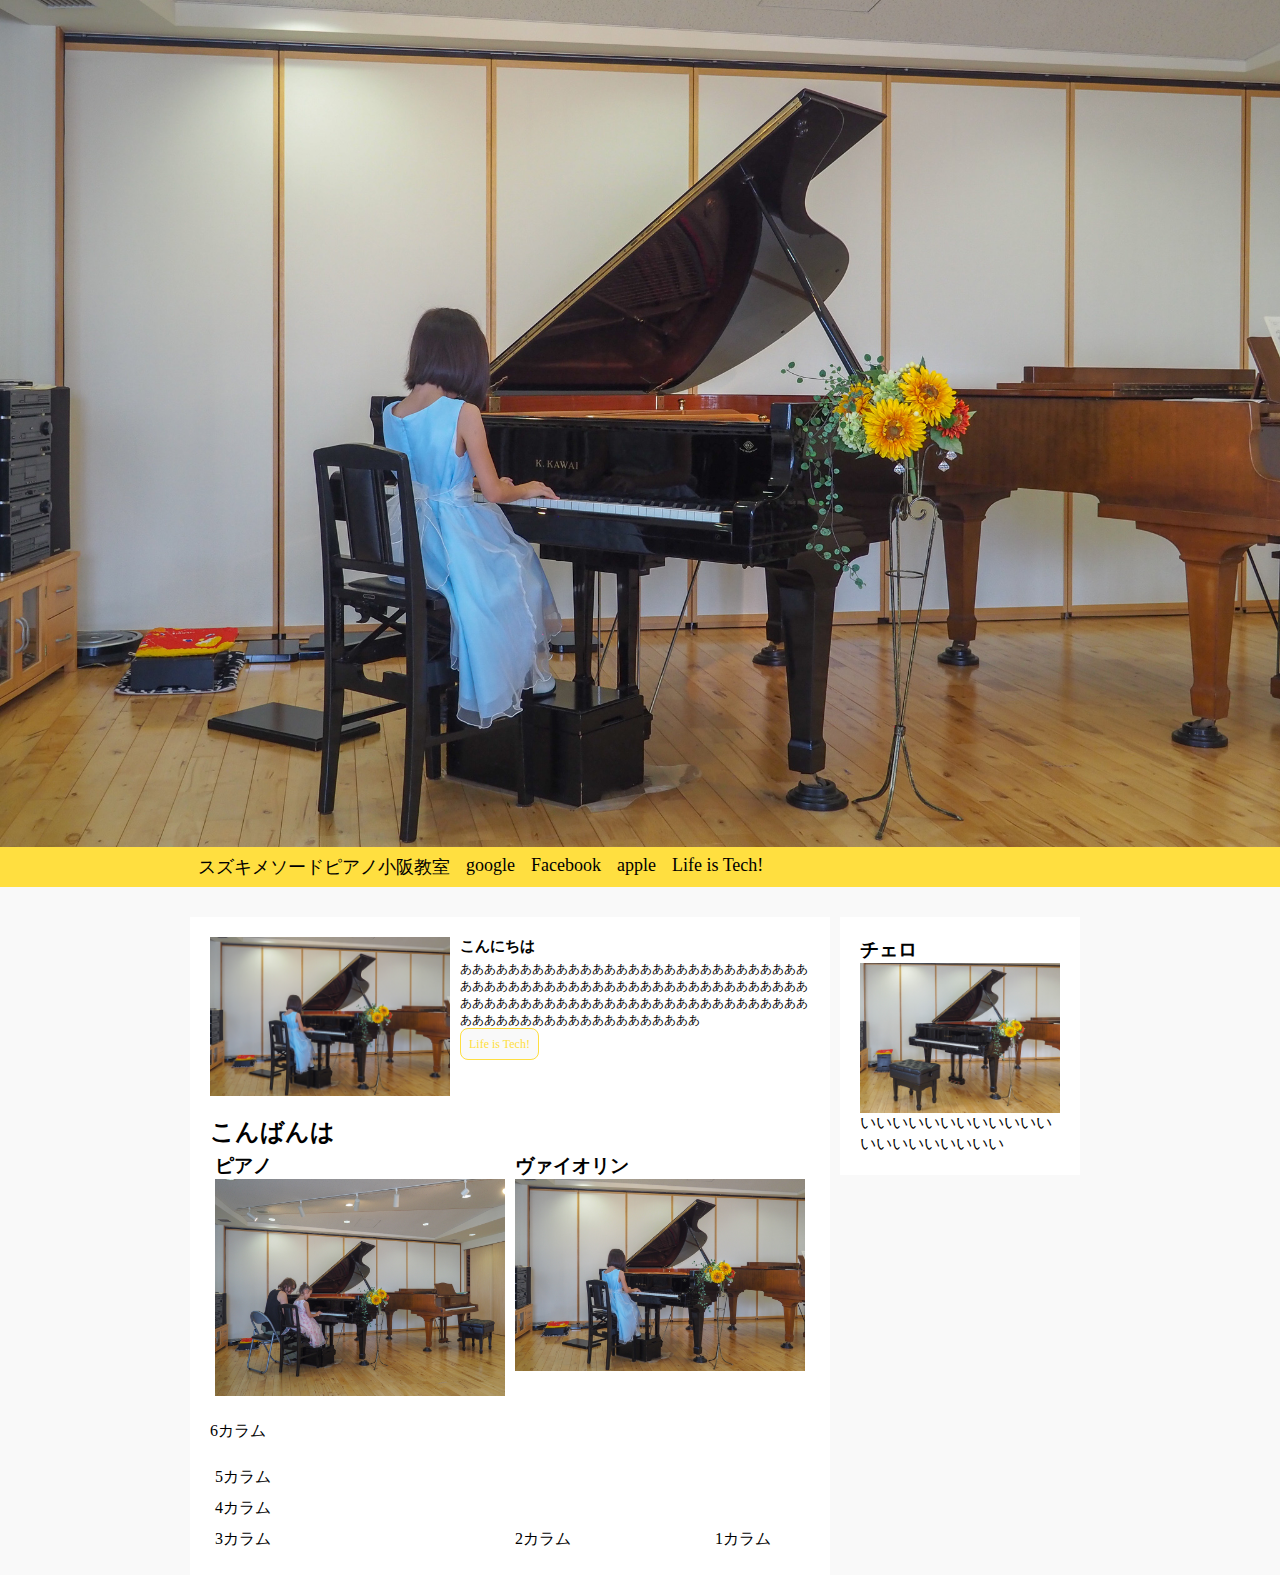
==== index.html @ 35a67b11 "Hello World" ====
<!DOCTYPE html>
<html lang="jp">
<head>
  <meta charset="UTF-8">
  <link rel="stylesheet" href="style.css">
  <title>Mysite</title>
</head>
<body>
<div class="top-img">
<img src="P1010027.jpg" alt="" width=100%>
  </div>
<nav>
  <ul class="container">
    <li><a href="index.html">スズキメソードピアノ小阪教室</a></li>
    <li><a href="http://google.com/">google</a></li>
    <li><a href="http://facebook.com/">Facebook</a></li>
    <li><a href="http://apple.com/">apple</a></li>
    <li><a href="https://life-is-tech.com/">Life is Tech!</a></li>
  </ul>
</nav>
 <div class="container">
 <main>
 <div class="col6">
 <img class="second-img" src="P1010027.jpg" alt="" width="240">
 <h1 class="title">こんにちは</h1>
 <p class="description">あああああああああああああああああああああああああああああああああああああああああああああああああああああああああああああああああああああああああああああああああああああああああああああああああああああああああああ</p>
  <a class="lit-btn"href="https://life-is-tech.com/"target="_blank">Life is Tech!</a>
   </div>
   <div class="col6">
     <h2>こんばんは</h2>
     <div class="col3">
       <h3>ピアノ</h3>
       <img src="P1010013.jpg" alt="" width="290px">
     </div>
     <div class="col3">
       <h3>ヴァイオリン</h3>
       <img src="P1010027.jpg" alt="" width="290px">
     </div>
   </div>
   <div class="col6">6カラム</div>
   <div class="col5">5カラム</div>
   <div class="col4">4カラム</div>
   <div class="col3">3カラム</div>
   <div class="col2">2カラム</div>
   <div class="col1">1カラム</div>
   </main>
   <div class="sidebar">
   <h3>チェロ</h3>
   <img src="P1010002.jpg" alt="" width="200">
   <p>いいいいいいいいいいいいいいいいいいいいい</p>
   </div>
  </div>
</body>
</html>
---- style.css ----
*{
  margin: 0;
  padding: 0;
  
}

body{
  background: #f9f9f9;
}
.container{
  width: 900px;
  margin: auto;
}
main{
  width: 600px;
  overflow: hidden;
  background: #fff;
  padding: 20px;
  float: left;
}
.top-img{
  width: auto;
  vertical-align: bottom;
}
img{
  vertical-align: bottom;
}
nav{
  overflow: hidden;
  background: #ffdf40;
  margin-bottom: 30px;
}
nav ul{
  text-align:center;
  width: 355px;
}
nav li{
  float: left;
  list-style-type: none;
  /*ここ謎*/
  display: inline-block;
}
nav a{
  text-decoration: none;
  color: #000;
  padding: 8px;
  display: block;
  transition: 0.5s;
  font-size: 18px;
  
}
nav a:hover{
  background: #fff;
  color: #ffdf40;
}
.sidebar{
  width: 200px;
  float: left;
  background: #fff;
  padding: 20px;
  margin-left: 10px;
}
.col6{
  width: 600px;
  overflow: hidden;
  margin-bottom: 20px;
}
.col5{
  width: 490px;
  padding: 5px;
  float: left;
}
.col4{
  width: 390px;
  padding: 5px;
  float: left;
}
.col3{
  width: 290px;
  padding: 5px;
  float: left;
  overflow: hidden;
}
.col2{
  width: 190px;
  padding: 5px;
  float: left;
}
.col1{
  width: 90px;
  padding: 5px;
  float: left;
}
.second-img {
  float: left;
  margin-right: 10px;
}
.title{
  float: left;
  font-size: 15px;
  width: 350px;
  margin-bottom: 5px;
}
.description{
  float: left;
  font-size: 12px;
  width: 350px;
  margin-bottom: 5px;
}
.lit-btn{
  background: #f9f9f9;
  color: #ffdf40;
  font-size: 12px;
  border: 1px solid #ffdf40;
  padding: 8px;
  text-decoration: none;
  border-radius: 8px;
}

.lit-btn:hover{
  background: #ffdf40;
  color: #f9f9f9;
  transition: 1s;
}
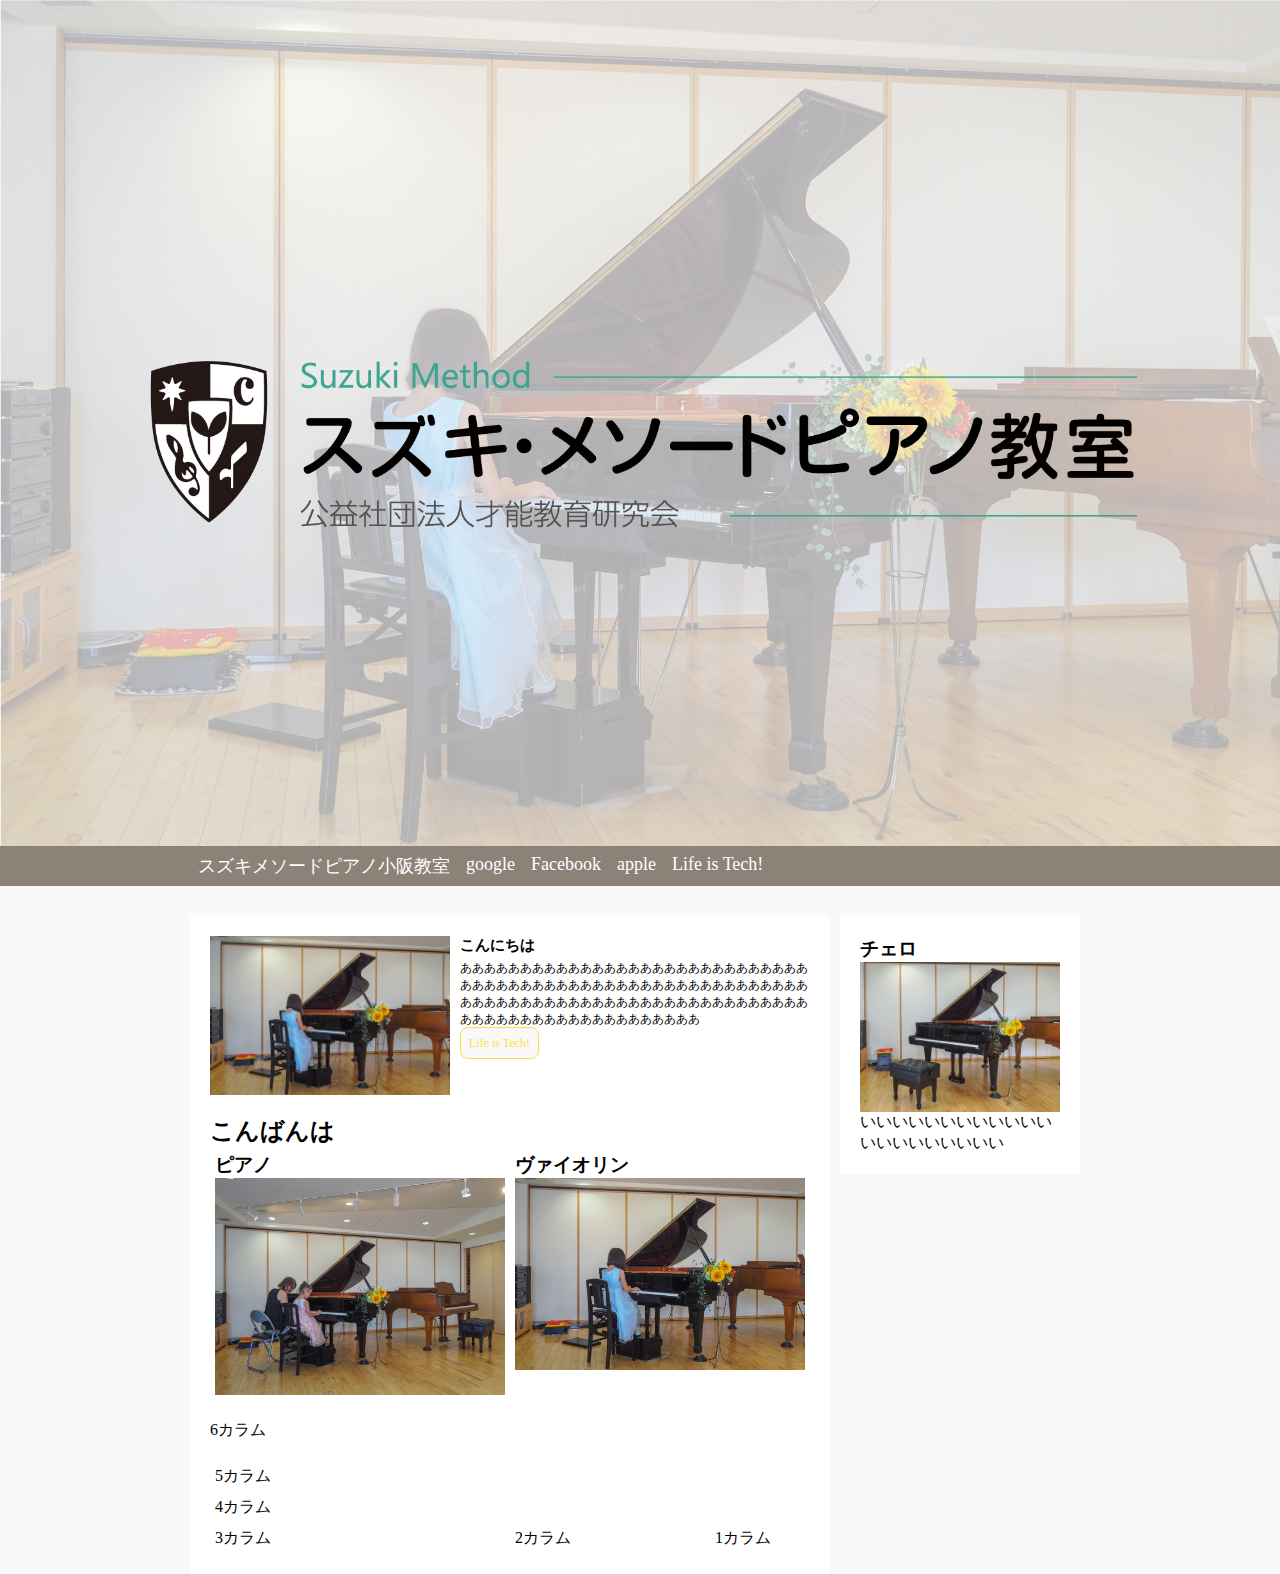
==== commit b01def25: "changed top img and nav color" ====
--- a/index.html
+++ b/index.html
@@ -7,7 +7,7 @@
 </head>
 <body>
 <div class="top-img">
-<img src="P1010027.jpg" alt="" width=100%>
+ <img src="top.jpg" alt="" width=100%> 
   </div>
 <nav>
   <ul class="container">
--- a/style.css
+++ b/style.css
@@ -6,6 +6,7 @@
 
 body{
   background: #f9f9f9;
+  font-family:"ヒラギノ丸ゴ Pro W4","ヒラギノ丸ゴ Pro","Hiragino Maru Gothic Pro","ヒラギノ角ゴ Pro W3","Hiragino Kaku Gothic Pro","HG丸ｺﾞｼｯｸM-PRO","HGMaruGothicMPRO";
 }
 .container{
   width: 900px;
@@ -22,12 +23,21 @@
   width: auto;
   vertical-align: bottom;
 }
+.top-img::before{
+  width: auto
+  content: “”;
+　display: block;
+　position: absolute;
+　top: 0;
+　left: 0;
+　background-color: rgba(0,0,0,0.5);
+}
 img{
   vertical-align: bottom;
 }
 nav{
   overflow: hidden;
-  background: #ffdf40;
+  background: #8c8277;
   margin-bottom: 30px;
 }
 nav ul{
@@ -42,7 +52,7 @@
 }
 nav a{
   text-decoration: none;
-  color: #000;
+  color: #fff;
   padding: 8px;
   display: block;
   transition: 0.5s;
@@ -51,7 +61,7 @@
 }
 nav a:hover{
   background: #fff;
-  color: #ffdf40;
+  color: #8c8277;
 }
 .sidebar{
   width: 200px;
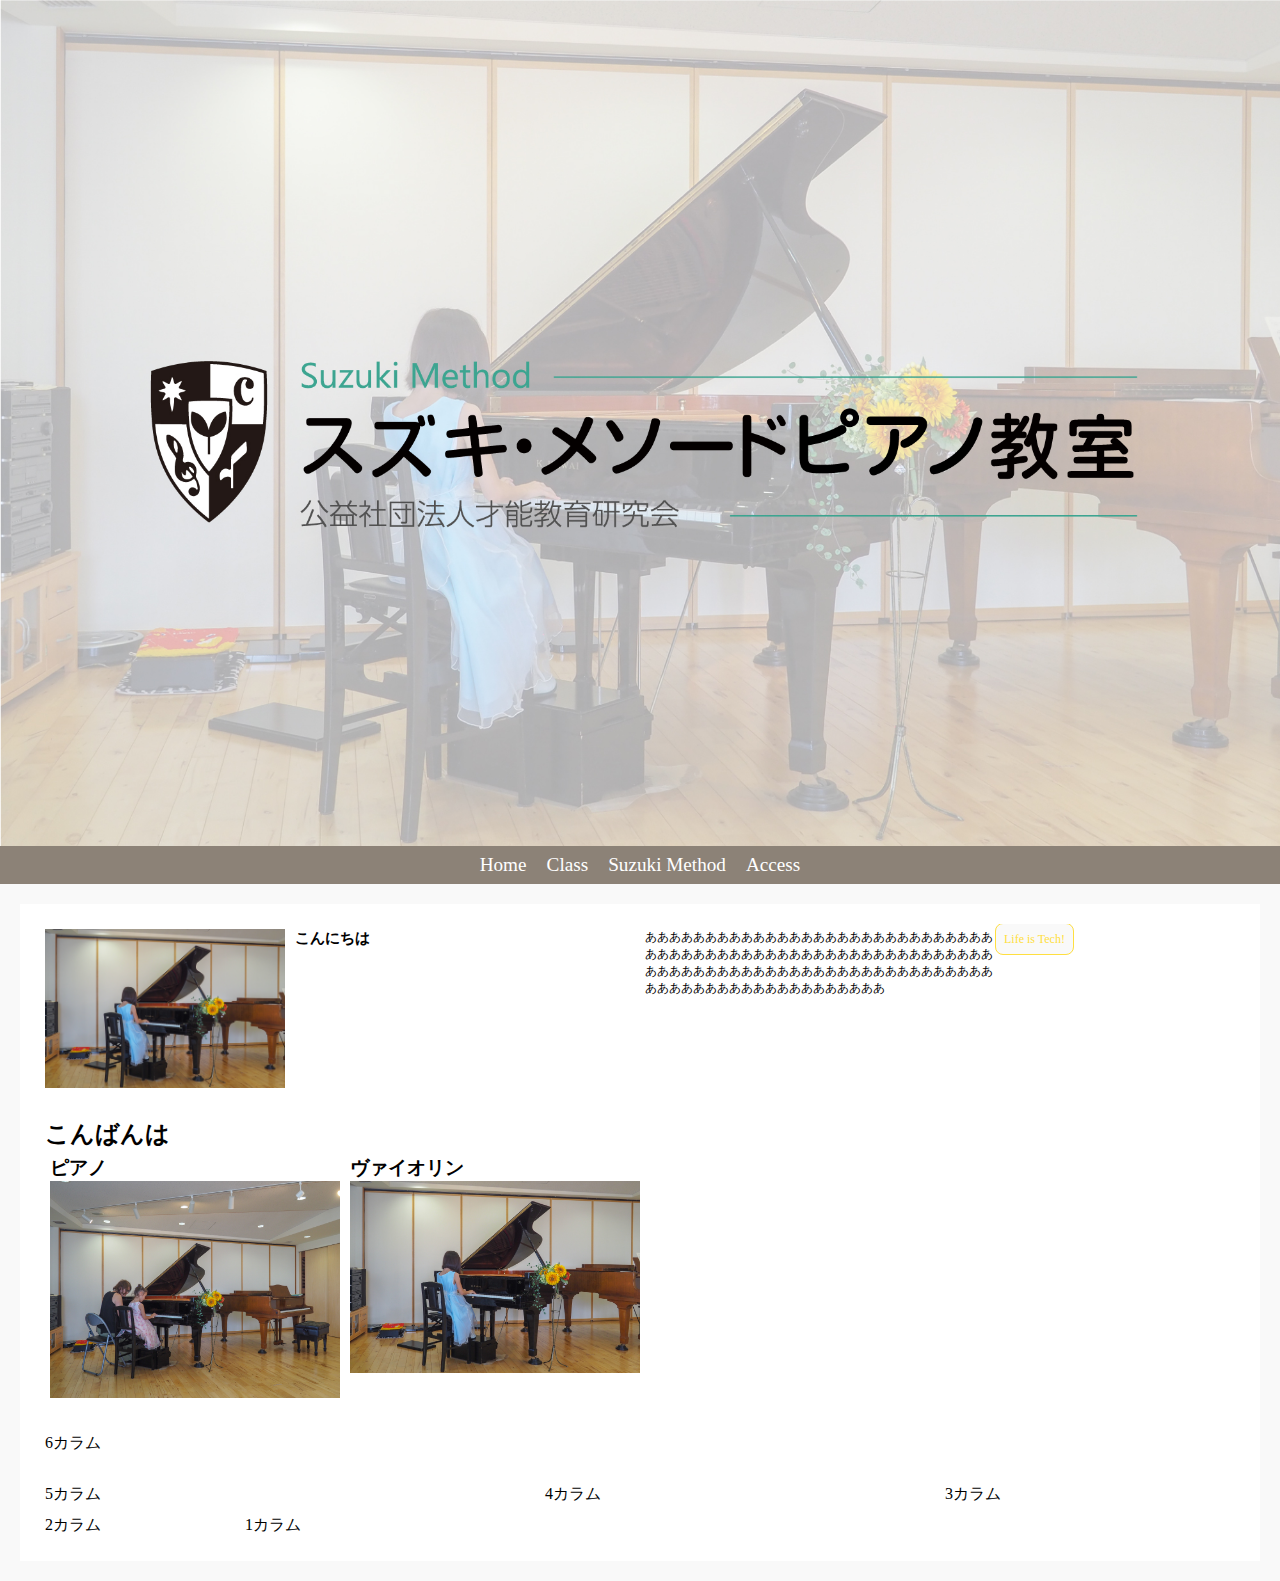
==== commit fc303a77: "added html files" ====
--- a/index.html
+++ b/index.html
@@ -2,25 +2,26 @@
 <html lang="jp">
 <head>
   <meta charset="UTF-8">
+  <!--    ↓スマホ用に作るときに書く一文！-->
+    <meta name="viewport" content="width=device-width,initial-scale=1">
   <link rel="stylesheet" href="style.css">
-  <title>Mysite</title>
+  <title>home</title>
 </head>
 <body>
 <div class="top-img">
  <img src="top.jpg" alt="" width=100%> 
   </div>
 <nav>
-  <ul class="container">
-    <li><a href="index.html">スズキメソードピアノ小阪教室</a></li>
-    <li><a href="http://google.com/">google</a></li>
-    <li><a href="http://facebook.com/">Facebook</a></li>
-    <li><a href="http://apple.com/">apple</a></li>
-    <li><a href="https://life-is-tech.com/">Life is Tech!</a></li>
+  <ul >
+    <li><a href="index.html">Home</a></li>
+    <li><a href="class.html">Class</a></li>
+    <li><a href="suzukimethod.html">Suzuki Method</a></li>
+    <li><a href="access.html">Access</a></li>
   </ul>
 </nav>
  <div class="container">
  <main>
- <div class="col6">
+ <div class="col7">
  <img class="second-img" src="P1010027.jpg" alt="" width="240">
  <h1 class="title">こんにちは</h1>
  <p class="description">あああああああああああああああああああああああああああああああああああああああああああああああああああああああああああああああああああああああああああああああああああああああああああああああああああああああああああ</p>
@@ -44,11 +45,11 @@
    <div class="col2">2カラム</div>
    <div class="col1">1カラム</div>
    </main>
-   <div class="sidebar">
+   <!--<div class="sidebar">
    <h3>チェロ</h3>
    <img src="P1010002.jpg" alt="" width="200">
    <p>いいいいいいいいいいいいいいいいいいいいい</p>
-   </div>
+   </div>-->
   </div>
 </body>
 </html>--- a/style.css
+++ b/style.css
@@ -9,15 +9,17 @@
   font-family:"ヒラギノ丸ゴ Pro W4","ヒラギノ丸ゴ Pro","Hiragino Maru Gothic Pro","ヒラギノ角ゴ Pro W3","Hiragino Kaku Gothic Pro","HG丸ｺﾞｼｯｸM-PRO","HGMaruGothicMPRO";
 }
 .container{
-  width: 900px;
+  width: 900 auto;
   margin: auto;
+  padding: 20px;
 }
+
 main{
-  width: 600px;
+  width: 800 auto;
   overflow: hidden;
   background: #fff;
   padding: 20px;
-  float: left;
+  margin: 0 auto;
 }
 .top-img{
   width: auto;
@@ -38,14 +40,15 @@
 nav{
   overflow: hidden;
   background: #8c8277;
-  margin-bottom: 30px;
+  
 }
 nav ul{
   text-align:center;
-  width: 355px;
+  width: 900 auto;
+  margin: auto;
 }
 nav li{
-  float: left;
+  text-align:center;
   list-style-type: none;
   /*ここ謎*/
   display: inline-block;
@@ -56,7 +59,7 @@
   padding: 8px;
   display: block;
   transition: 0.5s;
-  font-size: 18px;
+  font-size: 1.5vw;
   
 }
 nav a:hover{
@@ -70,15 +73,22 @@
   padding: 20px;
   margin-left: 10px;
 }
+.col7{
+  width: 800 auto;
+  overflow: hidden;
+  margin-bottom: 20px;
+  padding: 5px;
+}
 .col6{
   width: 600px;
   overflow: hidden;
   margin-bottom: 20px;
+  padding: 5px;
 }
 .col5{
   width: 490px;
   padding: 5px;
-  float: left;
+  float: left;  
 }
 .col4{
   width: 390px;
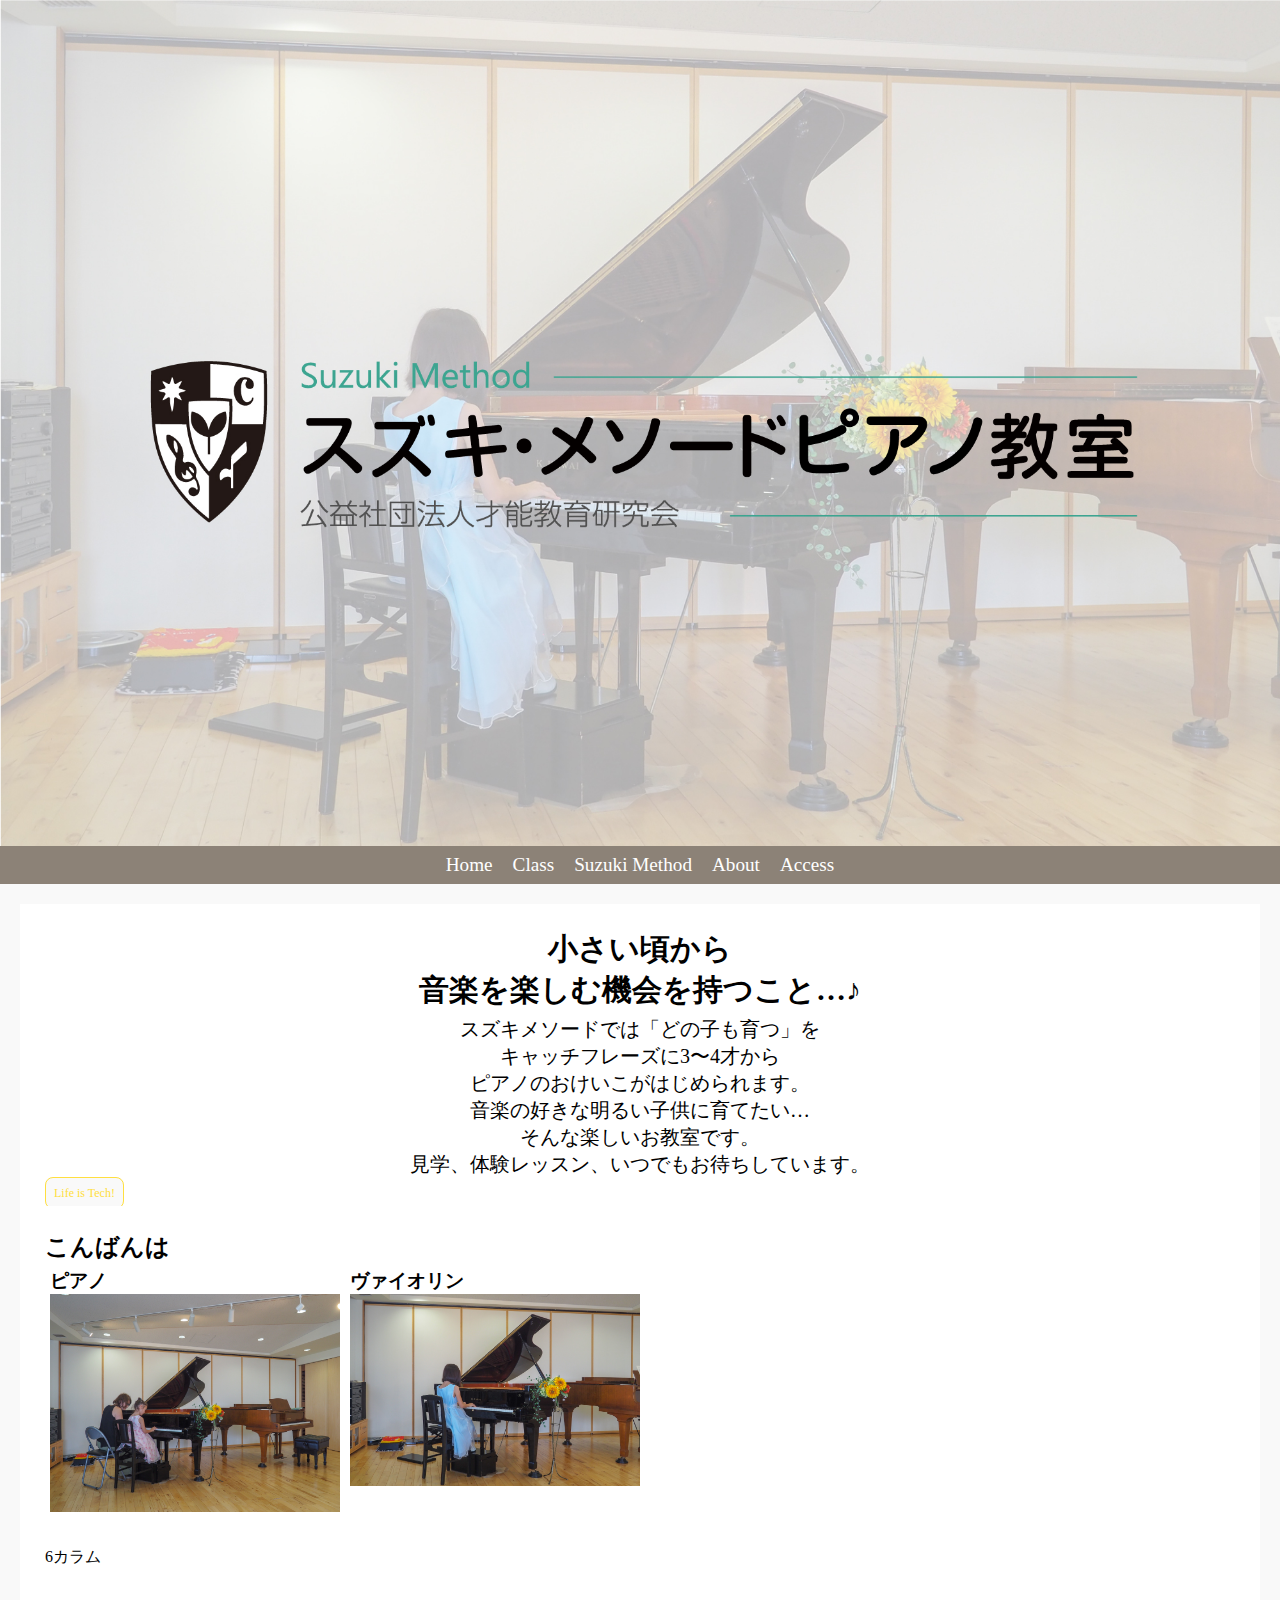
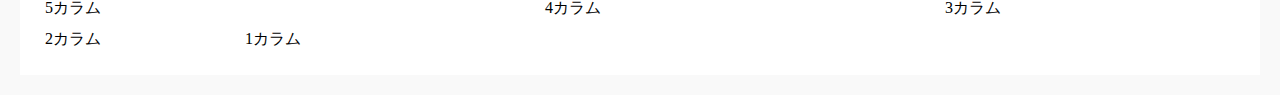
==== commit 872bd90c: "add info" ====
--- a/index.html
+++ b/index.html
@@ -12,19 +12,19 @@
  <img src="top.jpg" alt="" width=100%> 
   </div>
 <nav>
-  <ul >
+  <ul>
     <li><a href="index.html">Home</a></li>
     <li><a href="class.html">Class</a></li>
     <li><a href="suzukimethod.html">Suzuki Method</a></li>
+    <li><a href="about.html">About</a></li>
     <li><a href="access.html">Access</a></li>
   </ul>
 </nav>
  <div class="container">
  <main>
  <div class="col7">
- <img class="second-img" src="P1010027.jpg" alt="" width="240">
- <h1 class="title">こんにちは</h1>
- <p class="description">あああああああああああああああああああああああああああああああああああああああああああああああああああああああああああああああああああああああああああああああああああああああああああああああああああああああああああ</p>
+ <h1 class="title">小さい頃から<br>音楽を楽しむ機会を持つこと…♪</h1>
+ <p class="description">スズキメソードでは「どの子も育つ」を<br>キャッチフレーズに3〜4才から<br>ピアノのおけいこがはじめられます。<br>音楽の好きな明るい子供に育てたい…<br>そんな楽しいお教室です。<br>見学、体験レッスン、いつでもお待ちしています。</p>
   <a class="lit-btn"href="https://life-is-tech.com/"target="_blank">Life is Tech!</a>
    </div>
    <div class="col6">
--- a/style.css
+++ b/style.css
@@ -111,21 +111,23 @@
   padding: 5px;
   float: left;
 }
-.second-img {
-  float: left;
-  margin-right: 10px;
-}
 .title{
-  float: left;
-  font-size: 15px;
-  width: 350px;
+  font-size: 30px;
   margin-bottom: 5px;
+  text-align: center;
 }
 .description{
-  float: left;
-  font-size: 12px;
-  width: 350px;
+  font-size: 20px;
   margin-bottom: 5px;
+  text-align: center;
+}
+.details{
+  padding: 15px;
+}
+.details li{
+  list-style-type: disc;/* リストの左側に黒丸 */
+	margin-left: 24px;/* リストの左側に余白 */
+	text-align: left;
 }
 .lit-btn{
   background: #f9f9f9;
